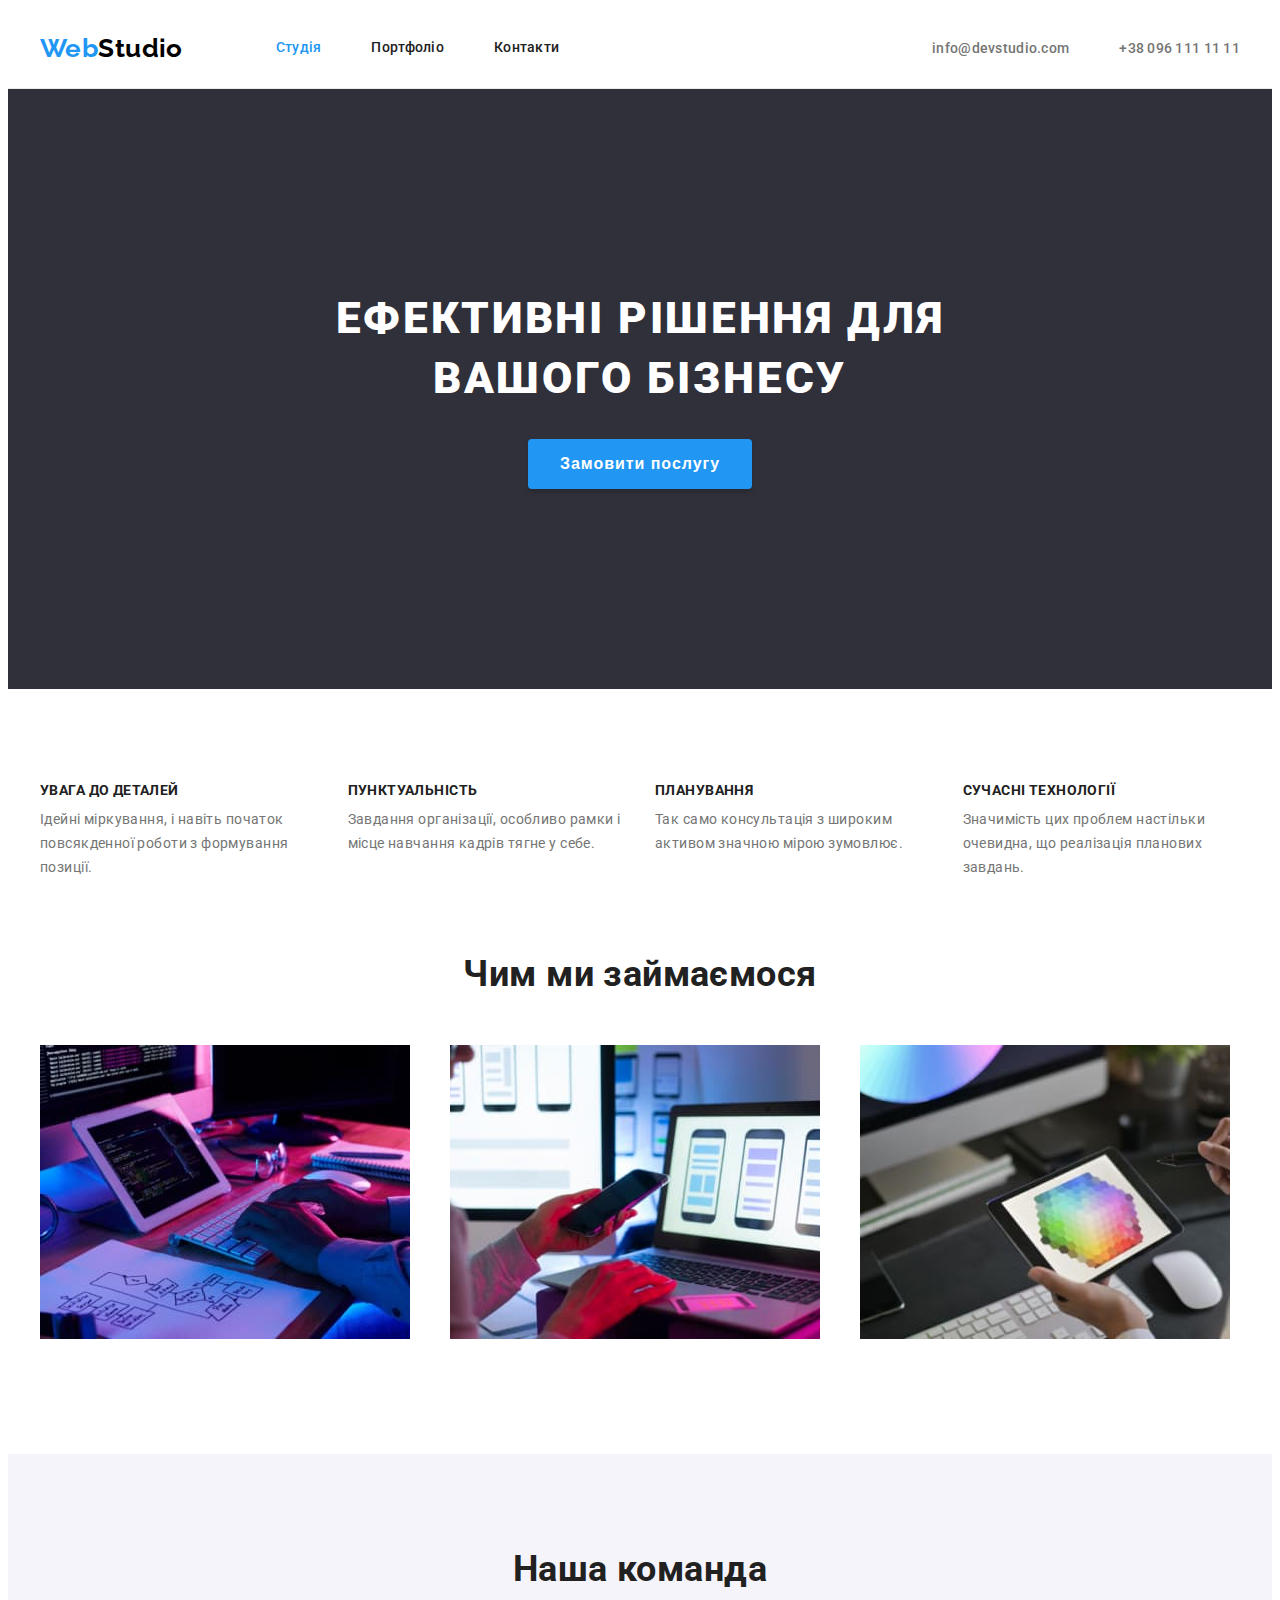
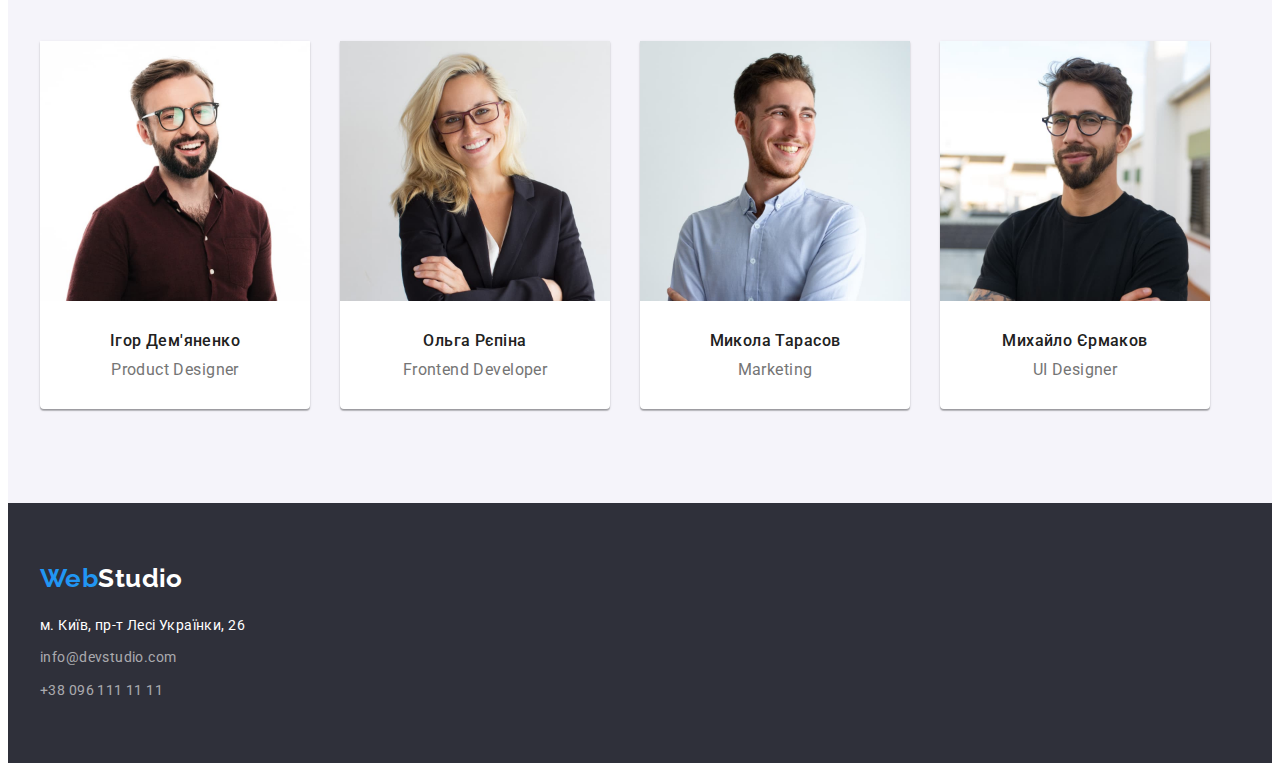
==== index.html @ 138d3c29 "Initial commit" ====
<!DOCTYPE html>
<html lang="uk">
   <head>
      <meta charset="UTF-8" />
      <meta http-equiv="X-UA-Compatible" content="IE=edge" />
      <meta name="viewport" content="width=device-width, initial-scale=1.0" />
      <title>WebStudio</title>
      <link rel="preconnect" href="https://fonts.googleapis.com" />
      <link rel="preconnect" href="https://fonts.gstatic.com" crossorigin />
      <link
         href="https://fonts.googleapis.com/css2?family=Raleway:wght@700&family=Roboto:wght@400;500;700;900&display=swap"
         rel="stylesheet"
      />
      <link
         rel="stylesheet"
         href="https://cdnjs.cloudflare.com/ajax/libs/modern-normalize/1.1.0/modern-normalize.min.css"
         integrity="sha512-wpPYUAdjBVSE4KJnH1VR1HeZfpl1ub8YT/NKx4PuQ5NmX2tKuGu6U/JRp5y+Y8XG2tV+wKQpNHVUX03MfMFn9Q=="
         crossorigin="anonymous"
         referrerpolicy="no-referrer"
      />
      <link rel="stylesheet" href="./css/styles.css" />
   </head>
   <body>
      <!-- header -->
      <header class="page-header">
         <div class="container">
            <nav class="nav">
               <a href="./index.html" class="logo link">
                  <span>Web</span>Studio
               </a>
               <ul class="nav-list list">
                  <li class="nav-item">
                     <a href="./index.html" class="nav-link link current"
                        >Студія</a
                     >
                  </li>
                  <li class="nav-item">
                     <a href="./portfolio.html" class="nav-link link"
                        >Портфоліо</a
                     >
                  </li>
                  <li class="nav-item">
                     <a href="#" class="nav-link link">Контакти</a>
                  </li>
               </ul>
            </nav>
            <ul class="header-contacts-list list">
               <li class="header-contacts-item">
                  <a
                     href="mailto:info@devstudio.com"
                     class="header-contacts-link link"
                     >info@devstudio.com</a
                  >
               </li>
               <li class="header-contacts-item">
                  <a href="tel:+380961111111" class="header-contacts-link link"
                     >+38 096 111 11 11</a
                  >
               </li>
            </ul>
         </div>
      </header>

      <main>
         <!-- hero -->
         <section class="section hero">
            <h1 class="hero-title">Ефективні рішення для вашого бізнесу</h1>
            <button type="button" class="hero-button">Замовити послугу</button>
         </section>

         <!-- features -->
         <section class="section features">
            <h2 class="visually-hidden">Наші переваги</h2>
            <div class="container">
               <ul class="feature-list list">
                  <li class="feature-item">
                     <h3 class="feature-title title">Увага до деталей</h3>
                     <p class="text">
                        Ідейні міркування, і навіть початок повсякденної роботи
                        з формування позиції.
                     </p>
                  </li>
                  <li class="feature-item">
                     <h3 class="feature-title title">Пунктуальність</h3>
                     <p class="text">
                        Завдання організації, особливо рамки і місце навчання
                        кадрів тягне у себе.
                     </p>
                  </li>
                  <li class="feature-item">
                     <h3 class="feature-title title">Планування</h3>
                     <p class="text">
                        Так само консультація з широким активом значною мірою
                        зумовлює.
                     </p>
                  </li>
                  <li class="feature-item">
                     <h3 class="feature-title title">Сучасні технології</h3>
                     <p class="text">
                        Значимість цих проблем настільки очевидна, що реалізація
                        планових завдань.
                     </p>
                  </li>
               </ul>
            </div>
         </section>

         <!-- occupation -->
         <section class="section occupation">
            <div class="container">
               <h2 class="section-title title">Чим ми займаємося</h2>
               <ul class="occupation-list list">
                  <li class="occupation-item">
                     <img
                        src="./images/studio/occupation/ocupation-1.jpg"
                        alt="Людина набирає текст з клавіатури"
                        width="370"
                        height="294"
                     />
                  </li>
                  <li class="occupation-item">
                     <img
                        src="./images/studio/occupation/ocupation-2.jpg"
                        alt="Людина працює з телефоном і ноутбуком"
                        width="370"
                        height="294"
                     />
                  </li>
                  <li class="occupation-item">
                     <img
                        src="./images/studio/occupation/ocupation-3.jpg"
                        alt="Палітра кольорів, відкрита на планшеті"
                        width="370"
                        height="294"
                     />
                  </li>
               </ul>
            </div>
         </section>
         <!-- team -->
         <section class="section team">
            <div class="container">
               <h2 class="section-title title">Наша команда</h2>
               <ul class="team-list list">
                  <li class="team-card">
                     <img
                        src="./images/studio/team/teammate-1.jpg"
                        alt="Усміхнений хлопець в окулярах"
                        width="270"
                     />
                     <div class="team-card-text">
                        <h3 class="team-card-title title">Ігор Дем'яненко</h3>
                        <p lang="en">Product Designer</p>
                     </div>
                  </li>
                  <li class="team-card">
                     <img
                        src="./images/studio/team/teammate-2.jpg"
                        alt="Усміхнена блондинка в окулярах"
                        width="270"
                     />
                     <div class="team-card-text">
                        <h3 class="team-card-title title">Ольга Рєпіна</h3>
                        <p lang="en">Frontend Developer</p>
                     </div>
                  </li>
                  <li class="team-card">
                     <img
                        src="./images/studio/team/teammate-3.jpg"
                        alt="Усміхнений хлопець дивиться в бік"
                        width="270"
                     />
                     <div class="team-card-text">
                        <h3 class="team-card-title title">Микола Тарасов</h3>
                        <p lang="en">Marketing</p>
                     </div>
                  </li>
                  <li class="team-card">
                     <img
                        src="./images/studio/team/teammate-4.jpg"
                        alt="Хлопець в окулярах з хитрою усмішкою"
                        width="270"
                     />
                     <div class="team-card-text">
                        <h3 class="team-card-title title">Михайло Єрмаков</h3>
                        <p lang="en">UI Designer</p>
                     </div>
                  </li>
               </ul>
            </div>
         </section>
      </main>

      <footer class="footer">
         <div class="container">
            <a href="/" class="logo link"><span>Web</span>Studio </a>
            <address>
               <ul class="footer-contacts-list list">
                  <li>
                     <a
                        href="https://goo.gl/maps/rV1uZb9G3z83WBQQ9"
                        target="_blank"
                        rel="noopener noreferrer nofollow"
                        class="footer-address link"
                        >м. Київ, пр-т Лесі Українки, 26</a
                     >
                  </li>
                  <li class="footer-contacts-item">
                     <a
                        href="mailto:info@devstudio.com"
                        class="footer-mail link"
                        >info@devstudio.com</a
                     >
                  </li>
                  <li>
                     <a href="tel:+380961111111" class="footer-tel link"
                        >+38 096 111 11 11</a
                     >
                  </li>
               </ul>
            </address>
         </div>
      </footer>
   </body>
</html>
---- css/styles.css ----
:root {
   --primary-text-color: #757575;
   --title-text-color: #212121;
   --accent-color: #2196f3;
   --light-auxiliary-color: #ffffff;
   --dark-auxiliary-color: #000000;
   --light-background-color: #f5f4fa;
   --dark-background-color: #2f303a;
}

body {
   color: var(--primary-text-color);
   background-color: var(--light-auxiliary-color);
   font-family: "Roboto", sans-serif;
   font-size: 14px;
   letter-spacing: 0.03em;
}

/* reset */
p,
h1,
h2,
h3,
h4,
h5,
h6 {
   margin: 0;
}
ul,
ol {
   margin: 0;
   padding-left: 0;
}
button {
   cursor: pointer;
}
address {
   font-style: normal;
}
img {
   display: block;
   max-width: 100%;
   height: auto;
}

/* utils */
.link {
   text-decoration: none;
}

.list {
   list-style-type: none;
}

.title {
   color: var(--title-text-color);
}

.section {
   padding-top: 94px;
   padding-bottom: 94px;
}

.container {
   margin-left: auto;
   margin-right: auto;
   padding-right: 15px;
   padding-left: 15px;
   width: 1200px;
}

.button {
   padding: 6px 22px;
   border-radius: 4px;
   border-width: 0;
}

/* ---------visually-hidden-titles------- */
.visually-hidden {
   position: absolute;
   width: 1px;
   height: 1px;
   margin: -1px;
   border: 0;
   padding: 0;

   white-space: nowrap;
   clip-path: inset(100%);
   clip: rect(0 0 0 0);
   overflow: hidden;
}

/* ----------------logo ----------------*/
.logo {
   color: var(--dark-auxiliary-color);
   font-family: "Raleway";
   font-weight: 700;
   font-size: 26px;
   line-height: 1.19;
}

.logo span {
   color: var(--accent-color);
}

/* --------------header------------ */
.page-header {
   border-bottom: 1px solid #ececec;
}

.page-header > .container {
   display: flex;
   justify-content: space-between;
   align-items: center;
}
.nav {
   display: flex;
   gap: 93px;
   align-items: center;
}

.nav-list {
   display: flex;
   gap: 50px;
}

.nav-link,
.header-contacts-link {
   line-height: 1.14;
   letter-spacing: 0.02em;
   font-weight: 500;
}

.nav-link {
   display: block;
   padding-top: 32px;
   padding-bottom: 32px;

   color: var(--title-text-color);
}

.header-contacts-list {
   display: flex;
   gap: 50px;
}

.header-contacts-link {
   color: var(--primary-text-color);
}

.nav-link:hover,
.nav-link:focus,
.nav-link:active,
.nav-link.current {
   color: var(--accent-color);
}

.header-contacts-link:hover,
.header-contacts-link:focus {
   color: var(--accent-color);
}

/* ------------------Hero----------------*/
.hero {
   padding-top: 200px;
   padding-bottom: 200px;

   background-color: var(--dark-background-color);
   text-align: center;
}

.hero-title {
   margin-bottom: 30px;
   margin-right: auto;
   margin-left: auto;
   max-width: 696px;

   color: var(--light-auxiliary-color);
   font-weight: 900;
   font-size: 44px;
   line-height: 1.36;
   letter-spacing: 0.06em;
   text-transform: uppercase;
}

.hero-button {
   padding: 10px 32px;

   background: var(--accent-color);
   box-shadow: 0px 4px 4px rgba(0, 0, 0, 0.15);
   border-radius: 4px;
   border-width: 0;
   color: var(--light-auxiliary-color);
   font-weight: 700;
   font-size: 16px;
   line-height: 1.87;
   text-align: center;
   letter-spacing: 0.06em;
}
.hero-button:active {
   background: #188ce8;
}

/* ---------------features--------------- */
.features {
   padding-bottom: 73px;
}

.feature-list {
   display: flex;
   gap: 30px;
}

.feature-item {
   width: calc((100% - 60px) / 4);
}

.feature-title {
   margin-bottom: 10px;

   font-size: 14px;
   line-height: 1.14;
   text-transform: uppercase;
}

.feature-list .text {
   line-height: 1.71;
}

/* -------------occupation-------------- */
.occupation {
   padding-top: 0;
   padding-bottom: 115px;
}

.occupation-item {
   width: calc((100% - 60px) / 3);
}
.section-title {
   margin-bottom: 50px;

   font-size: 36px;
   line-height: 1.17;
   text-align: center;
}

.occupation-list {
   display: flex;
   gap: 30px;
}

/* -----------------team----------------- */
.team {
   background-color: var(--light-background-color);
}

.team-list {
   display: flex;
   gap: 30px;
}

.team-card {
   width: calc((100% -60px) / 4);
   background-color: var(--light-auxiliary-color);
   box-shadow: 0px 1px 3px rgba(0, 0, 0, 0.12), 0px 1px 1px rgba(0, 0, 0, 0.14),
      0px 2px 1px rgba(0, 0, 0, 0.2);
   border-radius: 0px 0px 4px 4px;
}

.team-card-text {
   padding-top: 30px;
   padding-bottom: 30px;
}

.team-card-title {
   margin-bottom: 10px;

   font-weight: 500;
   font-size: 16px;
   line-height: 1.19;
   text-align: center;
}

.team-card p {
   font-size: 16px;
   line-height: 1.19;
   text-align: center;
}

/* portfolio*/
/* filters */
.filter-list {
   margin-bottom: 50px;
   display: flex;
   justify-content: center;
   gap: 8px;
}

.filter-list .button {
   background-color: var(--light-background-color);
   color: var(--title-text-color);
   font-style: normal;
   font-weight: 500;
   font-size: 16px;
   line-height: 1.62;
}

.filter-list .button:hover,
.filter-list .button:focus,
.filter-list .button:active {
   padding-left: 25px;
   padding-right: 25px;

   background-color: var(--accent-color);
   color: var(--light-auxiliary-color);
   cursor: pointer;
   box-shadow: 0px 3px 1px rgba(0, 0, 0, 0.1), 0px 1px 2px rgba(0, 0, 0, 0.08),
      0px 2px 2px rgba(0, 0, 0, 0.12);
}

/* examples */
.example-list {
   display: flex;
   flex-wrap: wrap;
   gap: 30px;
}

.example-item {
   width: calc((100% - 60px) / 3);
}

.example-item-text {
   padding: 24px 20px;
   border-bottom: 1px solid #eeeeee;
}

.example-list-title {
   margin-bottom: 4px;

   font-size: 18px;
   line-height: 2;
   letter-spacing: 0.06em;
}

.example-list p {
   color: var(--primary-text-color);
   font-size: 16px;
   line-height: 1.87;
}

/* ----------------footer---------------- */
.footer {
   padding-top: 60px;
   padding-bottom: 60px;
   background-color: var(--dark-background-color);
}

.footer .logo {
   display: block;
   margin-bottom: 20px;
   color: var(--light-auxiliary-color);
}

.footer-contacts-list .link {
   font-style: normal;
   line-height: 1.71;
}

.footer-address {
   color: var(--light-auxiliary-color);
}

.footer-mail,
.footer-tel {
   color: rgba(255, 255, 255, 0.6);
}

.footer-contacts-list .link:hover,
.footer-contacts-list .link:focus {
   color: var(--accent-color);
}

.footer-contacts-list .link {
   display: block;
}

.footer-contacts-item {
   margin-top: 9px;
   margin-bottom: 9px;
}
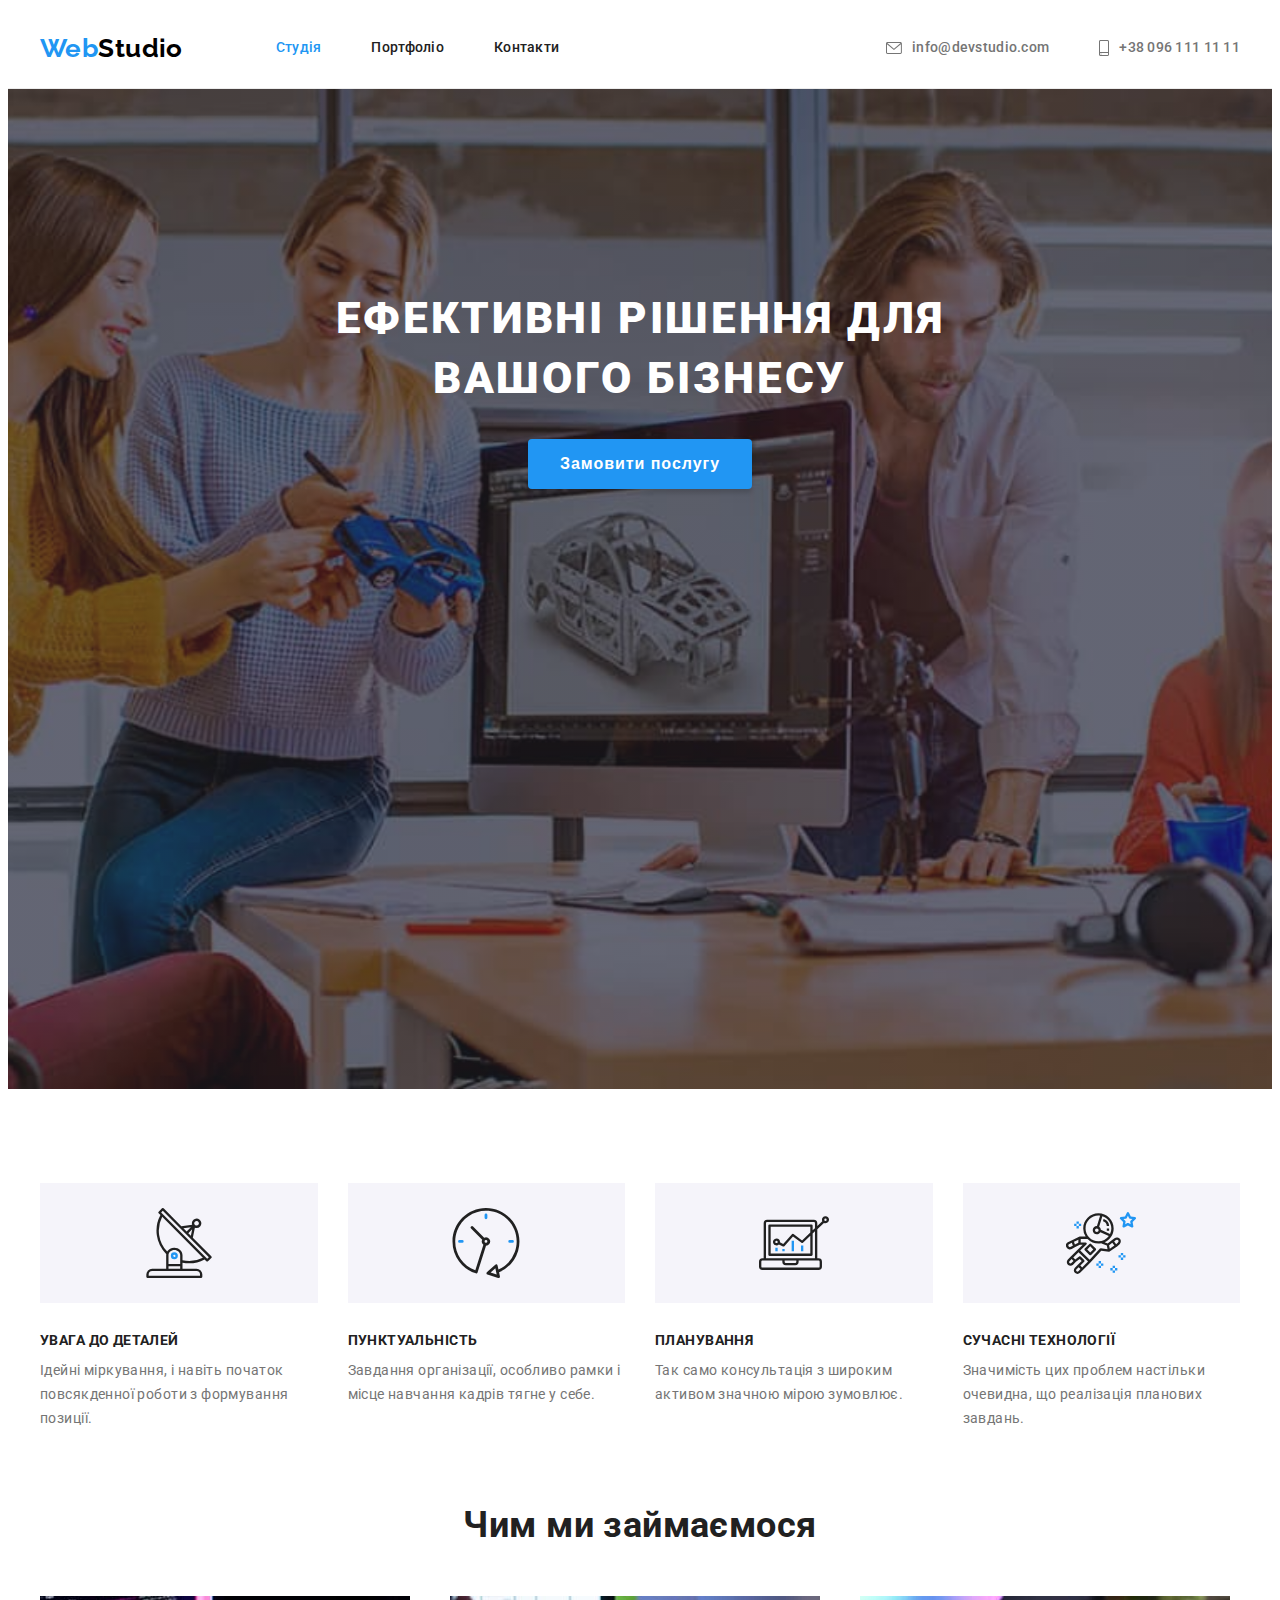
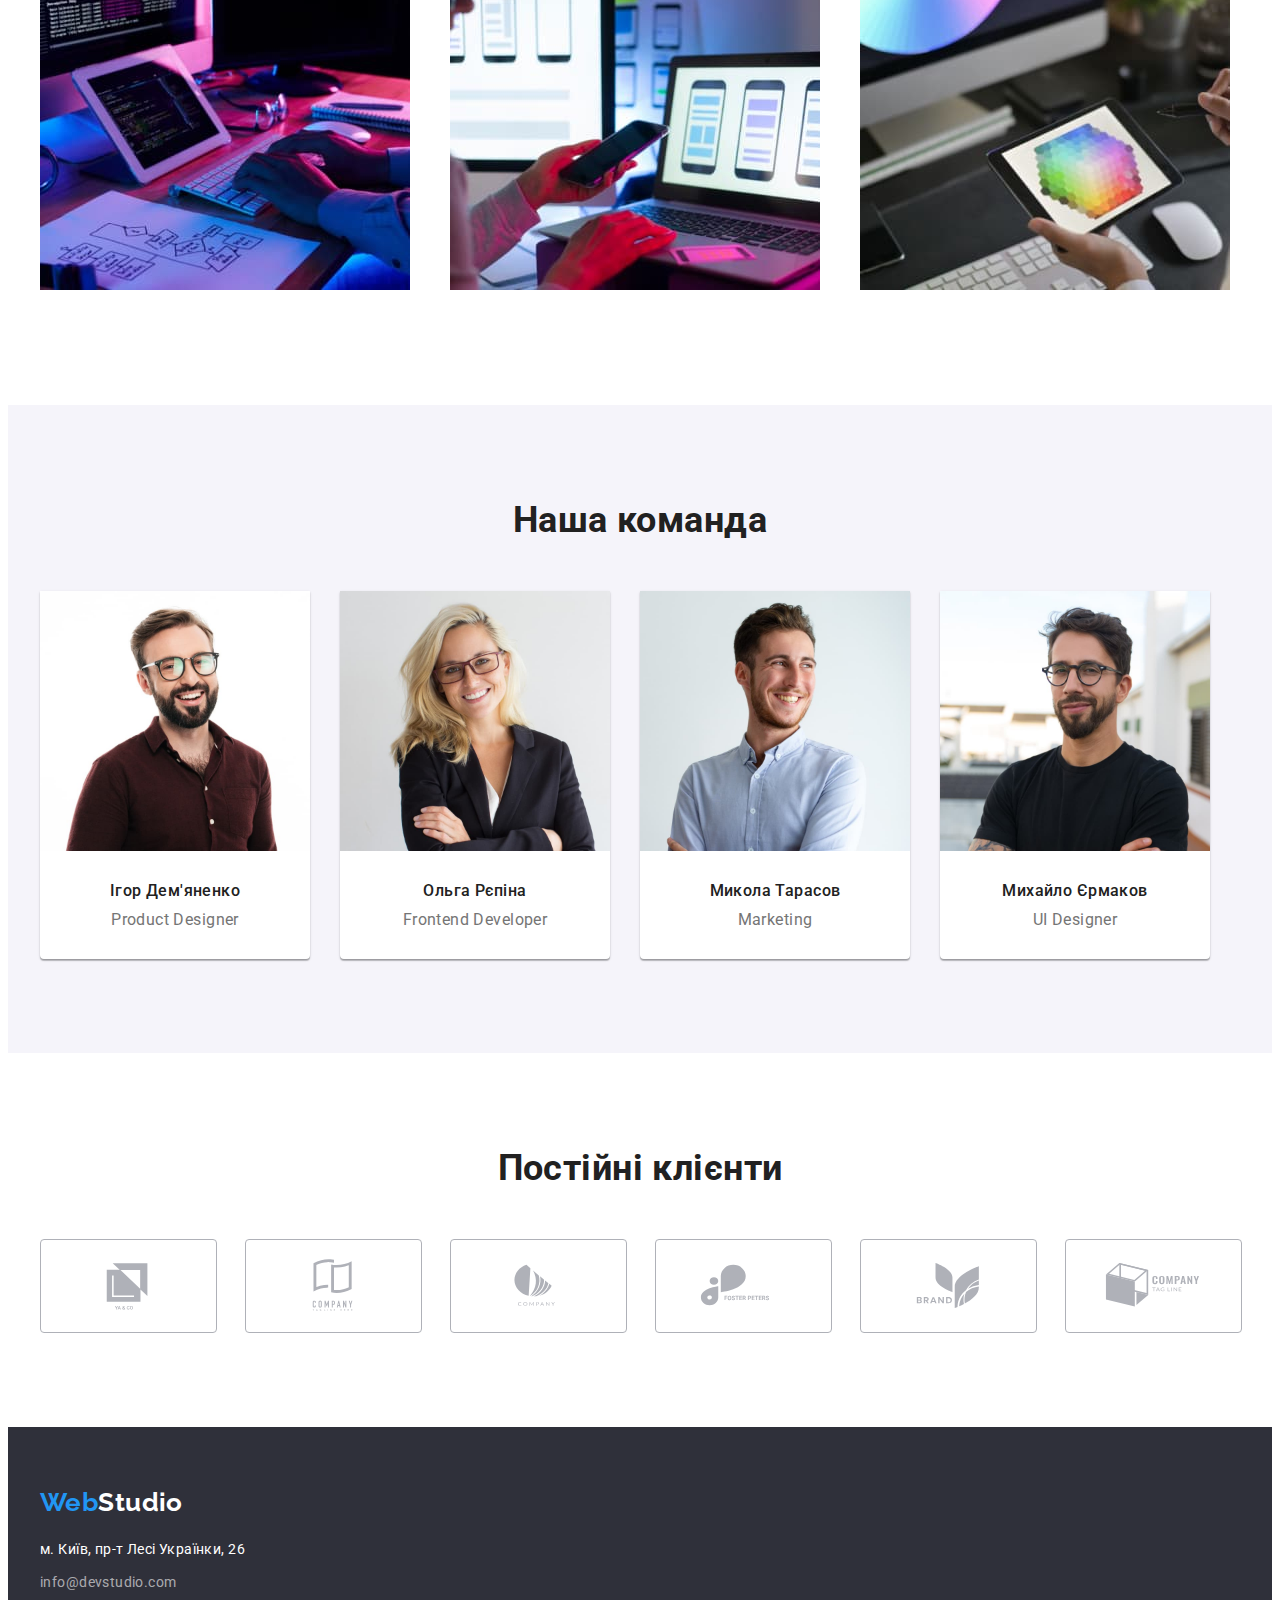
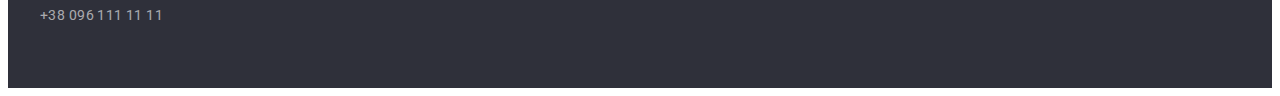
==== commit f2cc17cb: "add icons" ====
--- a/index.html
+++ b/index.html
@@ -49,11 +49,19 @@
                   <a
                      href="mailto:info@devstudio.com"
                      class="header-contacts-link link"
-                     >info@devstudio.com</a
+                  >
+                     <svg width="16px" height="12px" class="contacts-icon">
+                        <use href="./images/icons.svg#icon-envelope"></use>
+                     </svg>
+                     info@devstudio.com</a
                   >
                </li>
                <li class="header-contacts-item">
                   <a href="tel:+380961111111" class="header-contacts-link link"
+                     ><svg width="10px" height="16px" class="contacts-icon">
+                        <use
+                           href="./images/icons.svg#icon-smartphone"
+                        ></use></svg
                      >+38 096 111 11 11</a
                   >
                </li>
@@ -74,6 +82,11 @@
             <div class="container">
                <ul class="feature-list list">
                   <li class="feature-item">
+                     <div class="feature-box">
+                        <svg class="feature-icon">
+                           <use href="./images/icons.svg#icon-antenna"></use>
+                        </svg>
+                     </div>
                      <h3 class="feature-title title">Увага до деталей</h3>
                      <p class="text">
                         Ідейні міркування, і навіть початок повсякденної роботи
@@ -81,6 +94,11 @@
                      </p>
                   </li>
                   <li class="feature-item">
+                     <div class="feature-box">
+                        <svg class="feature-icon">
+                           <use href="./images/icons.svg#icon-clock"></use>
+                        </svg>
+                     </div>
                      <h3 class="feature-title title">Пунктуальність</h3>
                      <p class="text">
                         Завдання організації, особливо рамки і місце навчання
@@ -88,6 +106,11 @@
                      </p>
                   </li>
                   <li class="feature-item">
+                     <div class="feature-box">
+                        <svg class="feature-icon">
+                           <use href="./images/icons.svg#icon-diagram"></use>
+                        </svg>
+                     </div>
                      <h3 class="feature-title title">Планування</h3>
                      <p class="text">
                         Так само консультація з широким активом значною мірою
@@ -95,6 +118,11 @@
                      </p>
                   </li>
                   <li class="feature-item">
+                     <div class="feature-box">
+                        <svg class="feature-icon">
+                           <use href="./images/icons.svg#icon-astronaut"></use>
+                        </svg>
+                     </div>
                      <h3 class="feature-title title">Сучасні технології</h3>
                      <p class="text">
                         Значимість цих проблем настільки очевидна, що реалізація
@@ -185,6 +213,81 @@
                         <h3 class="team-card-title title">Михайло Єрмаков</h3>
                         <p lang="en">UI Designer</p>
                      </div>
+                  </li>
+               </ul>
+            </div>
+         </section>
+         <section class="section clients">
+            <div class="container">
+               <h2 class="section-title title">Постійні клієнти</h2>
+               <ul class="clients-list list">
+                  <li class="clients-item">
+                     <a
+                        href="#"
+                        rel="noopener nofollow noreferrer"
+                        class="clients-link link"
+                     >
+                        <svg class="clients-icon">
+                           <use href="./images/icons.svg#icon-logo-first"></use>
+                        </svg>
+                     </a>
+                  </li>
+                  <li class="clients-item">
+                     <a
+                        href="#"
+                        rel="noopener nofollow noreferrer"
+                        class="clients-link link"
+                     >
+                        <svg class="clients-icon">
+                           <use
+                              href="./images/icons.svg#icon-logo-second"
+                           ></use>
+                        </svg>
+                     </a>
+                  </li>
+                  <li class="clients-item">
+                     <a
+                        href="#"
+                        rel="noopener nofollow noreferrer"
+                        class="clients-link link"
+                     >
+                        <svg class="clients-icon">
+                           <use href="./images/icons.svg#icon-logo-third"></use>
+                        </svg>
+                     </a>
+                  </li>
+                  <li class="clients-item">
+                     <a
+                        href="#"
+                        rel="noopener nofollow noreferrer"
+                        class="clients-link link"
+                     >
+                        <svg class="clients-icon">
+                           <use href="./images/icons.svg#icon-logo-forth"></use>
+                        </svg>
+                     </a>
+                  </li>
+                  <li class="clients-item">
+                     <a
+                        href="#"
+                        rel="noopener nofollow noreferrer"
+                        class="clients-link link"
+                     >
+                        <svg class="clients-icon">
+                           <use href="./images/icons.svg#icon-logo-fifth"></use>
+                        </svg>
+                     </a>
+                  </li>
+                  <li class="clients-item">
+                     <a
+                        href="#"
+                        rel="noopener nofollow noreferrer"
+                        class="clients-link link"
+                     >
+                        <svg class="clients-icon">
+                           <use href="./images/icons.svg#icon-logo-sixth"></use>
+                        </svg>
+                     </a>
                   </li>
                </ul>
             </div>
--- a/css/styles.css
+++ b/css/styles.css
@@ -6,6 +6,7 @@
    --dark-auxiliary-color: #000000;
    --light-background-color: #f5f4fa;
    --dark-background-color: #2f303a;
+   --icons-color: #afb1b8;
 }
 
 body {
@@ -145,7 +146,14 @@
 }
 
 .header-contacts-link {
+   display: flex;
+   gap: 10px;
+   align-items: center;
    color: var(--primary-text-color);
+}
+
+.contacts-icon {
+   fill: currentColor;
 }
 
 .nav-link:hover,
@@ -164,8 +172,20 @@
 .hero {
    padding-top: 200px;
    padding-bottom: 200px;
+   max-width: 1600px;
+   height: 600px;
+   margin-left: auto;
+   margin-right: auto;
 
    background-color: var(--dark-background-color);
+   background-image: linear-gradient(
+         rgba(47, 48, 58, 0.4),
+         rgba(47, 48, 58, 0.4)
+      ),
+      url(../images/studio/hero/overlay.jpg);
+   background-repeat: no-repeat;
+   background-position: center;
+   background-size: cover;
    text-align: center;
 }
 
@@ -212,7 +232,22 @@
 }
 
 .feature-item {
-   width: calc((100% - 60px) / 4);
+   width: calc((100% - 90px) / 4);
+}
+
+.feature-box {
+   width: 100%;
+   height: 120px;
+   background-color: var(--light-background-color);
+   display: flex;
+   justify-content: center;
+   align-items: center;
+   margin-bottom: 30px;
+}
+
+.feature-icon {
+   width: 70px;
+   height: 70px;
 }
 
 .feature-title {
@@ -285,6 +320,43 @@
    font-size: 16px;
    line-height: 1.19;
    text-align: center;
+}
+/* clients */
+.clients-list {
+   display: flex;
+   gap: 30px;
+}
+
+.clients-item {
+   width: calc((100% - 150px) / 6);
+}
+
+.clients-link {
+   width: 100%;
+   height: 92px;
+   display: flex;
+   justify-content: center;
+   align-items: center;
+   color: var(--icons-color);
+   border: 1px solid var(--icons-color);
+   border-radius: 4px;
+}
+
+.clients-icon {
+   width: 106px;
+   height: 60px;
+   fill: currentColor;
+}
+
+.clients-link:hover,
+.clients-link:focus {
+   color: var(--accent-color);
+   border: 1px solid var(--accent-color);
+}
+
+.clients-icon:hover,
+.clients-icon:focus {
+   fill: var(--accent-color);
 }
 
 /* portfolio*/
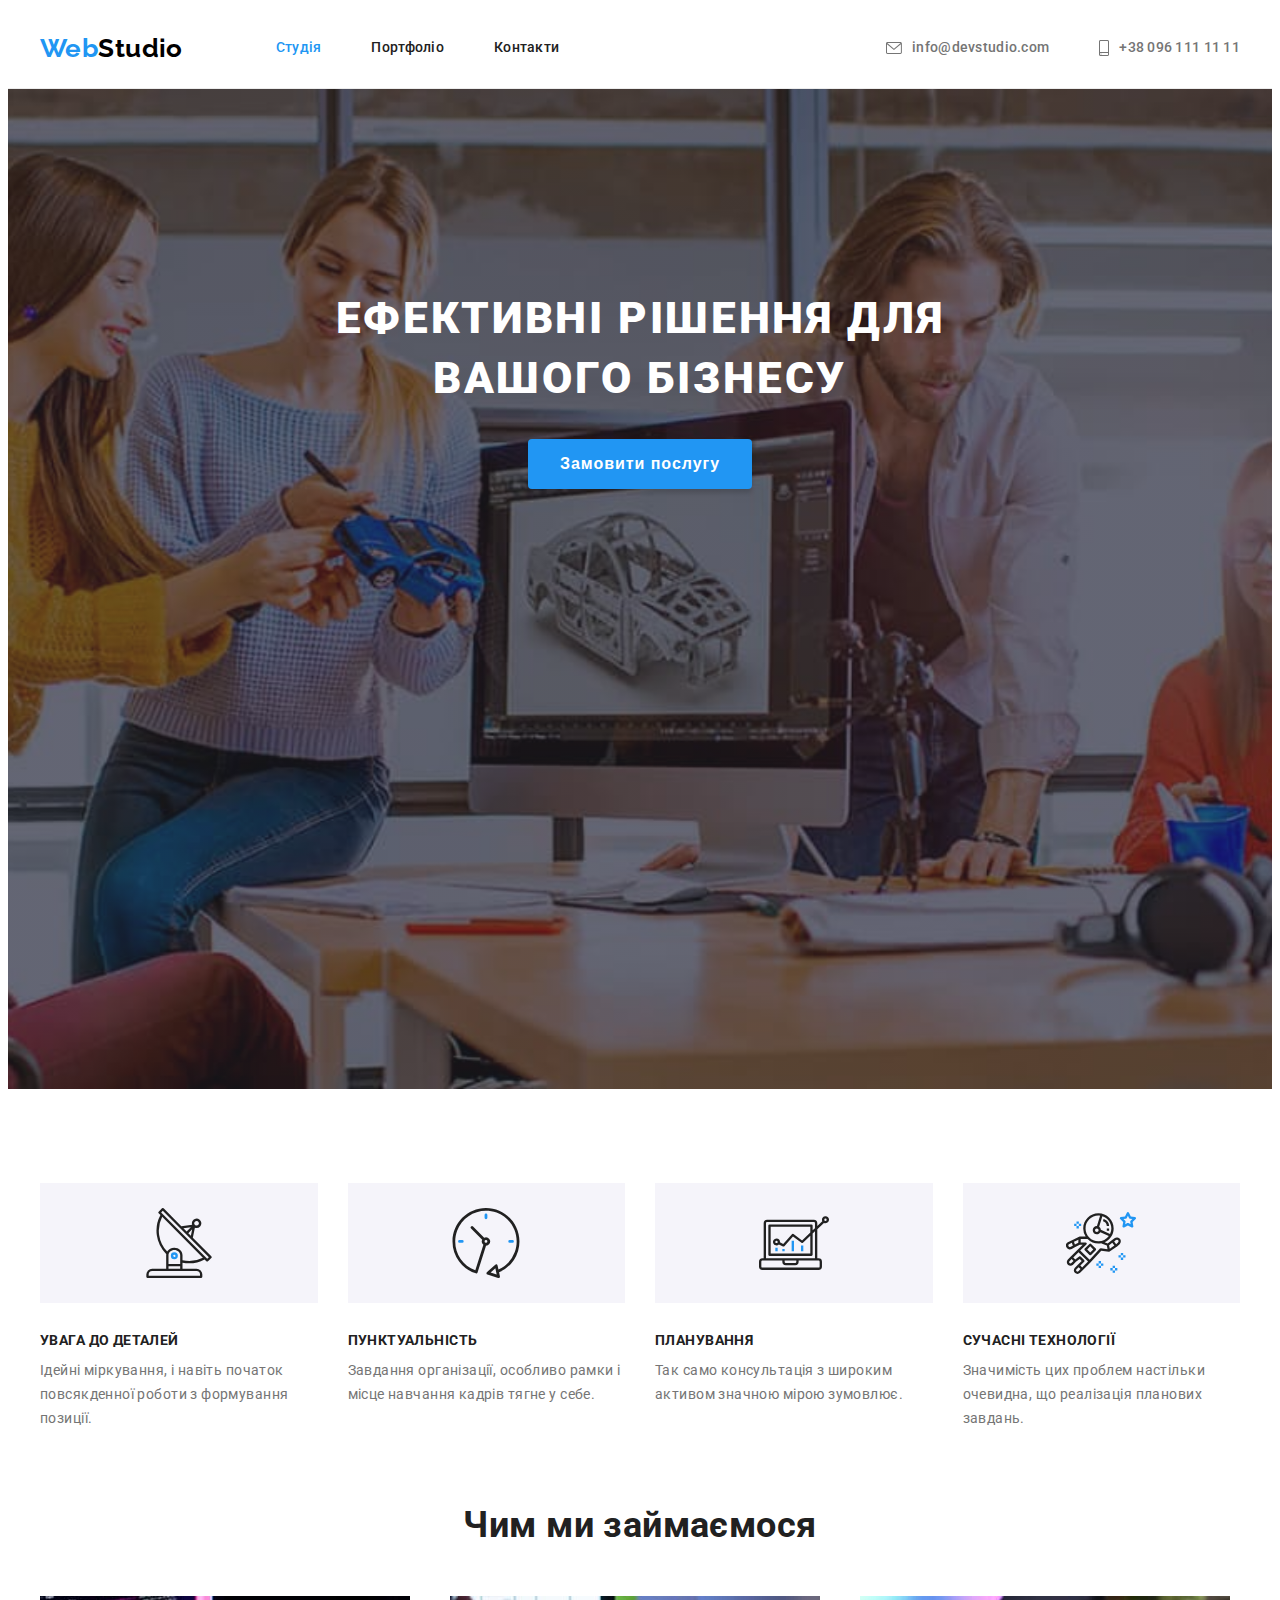
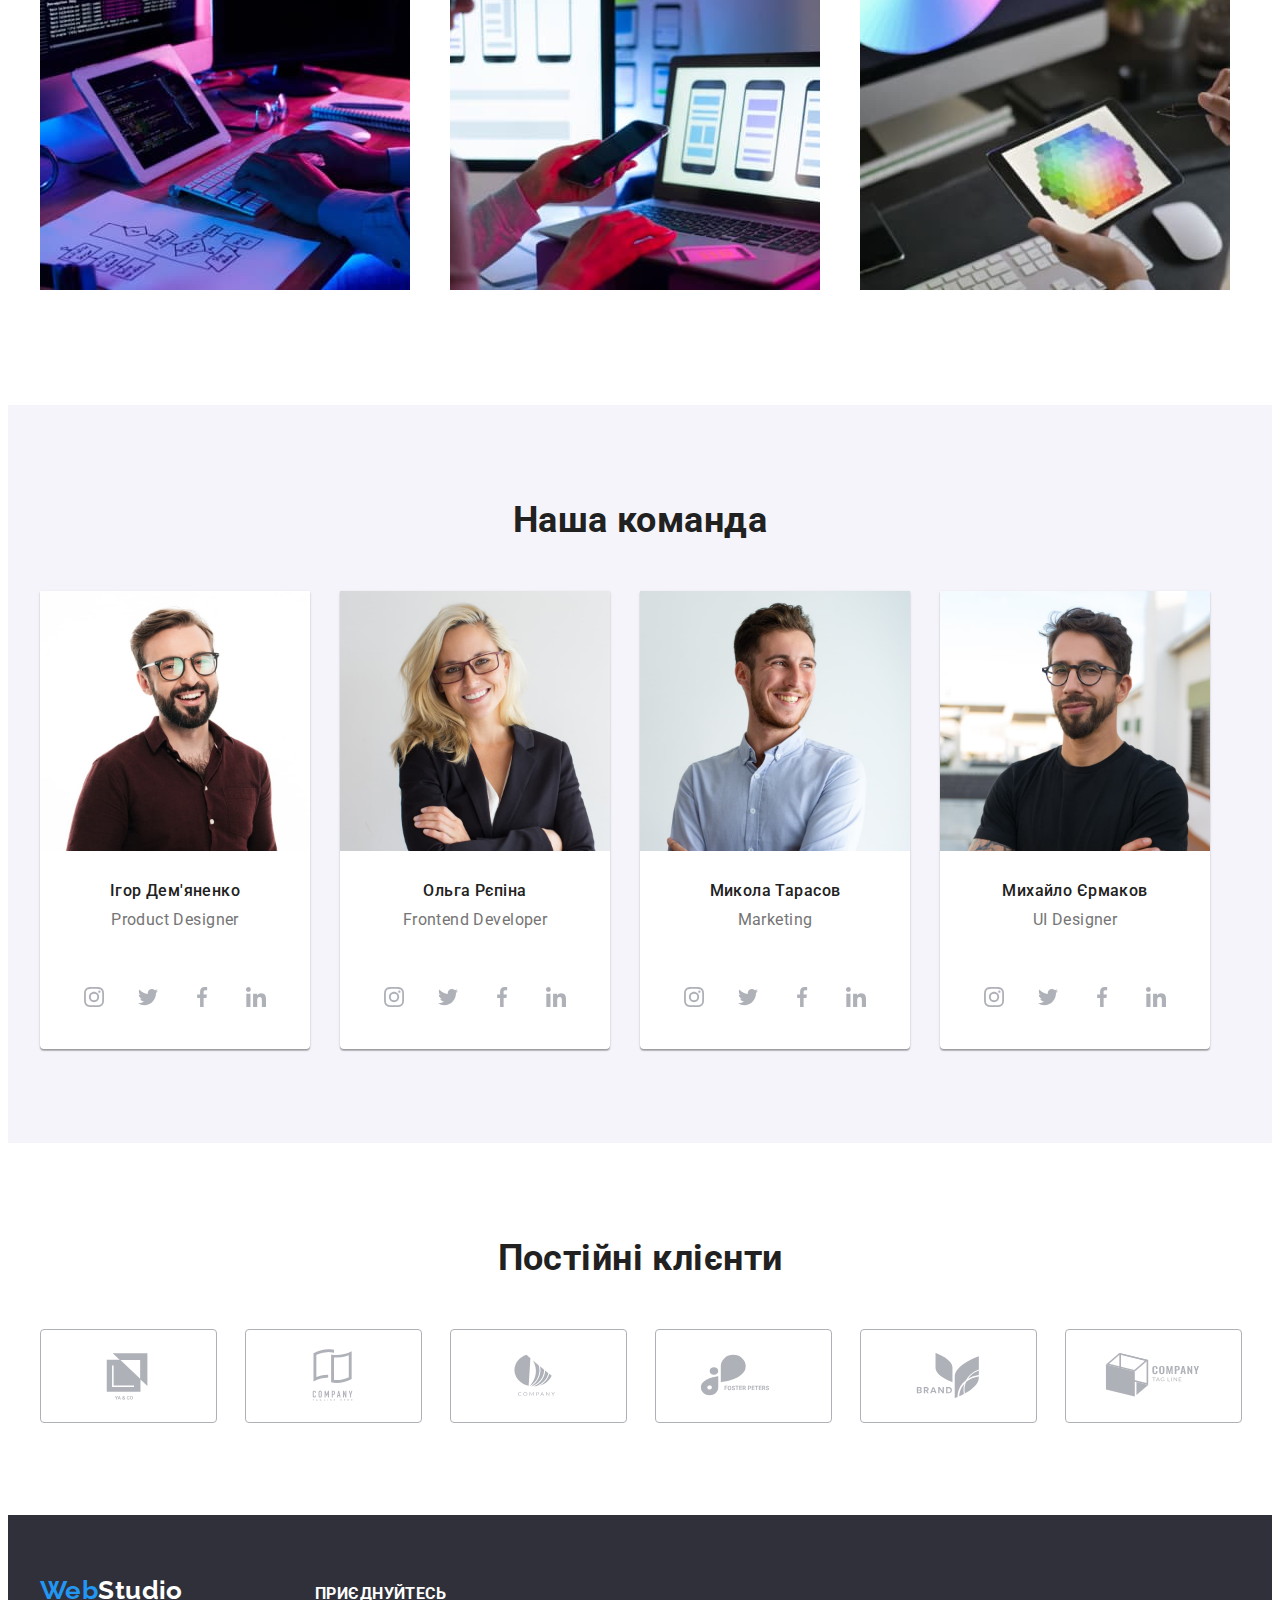
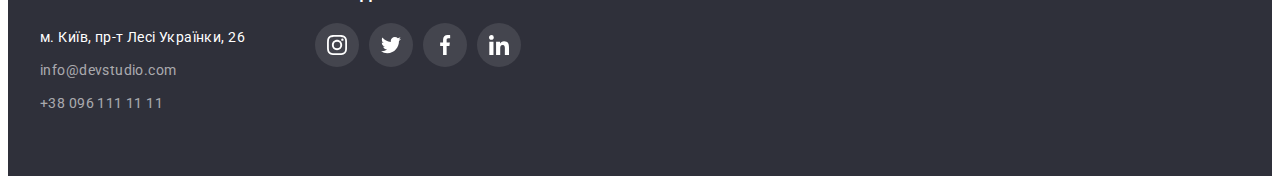
==== commit 920a5be9: "add  social-icons" ====
--- a/index.html
+++ b/index.html
@@ -180,6 +180,54 @@
                         <h3 class="team-card-title title">Ігор Дем'яненко</h3>
                         <p lang="en">Product Designer</p>
                      </div>
+                     <div class="team-social">
+                        <ul class="team-social-list list">
+                           <li class="team-social-item">
+                              <a
+                                 href="#"
+                                 rel="noopener nofollow noreferrer"
+                                 class="team-social-link link"
+                                 ><svg class="team-social-icon">
+                                    <use
+                                       href="./images/icons.svg#icon-instagram"
+                                    ></use></svg
+                              ></a>
+                           </li>
+                           <li class="team-social-item">
+                              <a
+                                 href="#"
+                                 rel="noopener nofollow noreferrer"
+                                 class="team-social-link link"
+                                 ><svg class="team-social-icon">
+                                    <use
+                                       href="./images/icons.svg#icon-twitter"
+                                    ></use></svg
+                              ></a>
+                           </li>
+                           <li class="team-social-item">
+                              <a
+                                 href="#"
+                                 rel="noopener nofollow noreferrer"
+                                 class="team-social-link link"
+                                 ><svg class="team-social-icon">
+                                    <use
+                                       href="./images/icons.svg#icon-facebook"
+                                    ></use></svg
+                              ></a>
+                           </li>
+                           <li class="team-social-item">
+                              <a
+                                 href="#"
+                                 rel="noopener nofollow noreferrer"
+                                 class="team-social-link link"
+                                 ><svg class="team-social-icon">
+                                    <use
+                                       href="./images/icons.svg#icon-linkedin"
+                                    ></use></svg
+                              ></a>
+                           </li>
+                        </ul>
+                     </div>
                   </li>
                   <li class="team-card">
                      <img
@@ -191,6 +239,54 @@
                         <h3 class="team-card-title title">Ольга Рєпіна</h3>
                         <p lang="en">Frontend Developer</p>
                      </div>
+                     <div class="team-social">
+                        <ul class="team-social-list list">
+                           <li class="team-social-item">
+                              <a
+                                 href="#"
+                                 rel="noopener nofollow noreferrer"
+                                 class="team-social-link link"
+                                 ><svg class="team-social-icon">
+                                    <use
+                                       href="./images/icons.svg#icon-instagram"
+                                    ></use></svg
+                              ></a>
+                           </li>
+                           <li class="team-social-item">
+                              <a
+                                 href="#"
+                                 rel="noopener nofollow noreferrer"
+                                 class="team-social-link link"
+                                 ><svg class="team-social-icon">
+                                    <use
+                                       href="./images/icons.svg#icon-twitter"
+                                    ></use></svg
+                              ></a>
+                           </li>
+                           <li class="team-social-item">
+                              <a
+                                 href="#"
+                                 rel="noopener nofollow noreferrer"
+                                 class="team-social-link link"
+                                 ><svg class="team-social-icon">
+                                    <use
+                                       href="./images/icons.svg#icon-facebook"
+                                    ></use></svg
+                              ></a>
+                           </li>
+                           <li class="team-social-item">
+                              <a
+                                 href="#"
+                                 rel="noopener nofollow noreferrer"
+                                 class="team-social-link link"
+                                 ><svg class="team-social-icon">
+                                    <use
+                                       href="./images/icons.svg#icon-linkedin"
+                                    ></use></svg
+                              ></a>
+                           </li>
+                        </ul>
+                     </div>
                   </li>
                   <li class="team-card">
                      <img
@@ -202,6 +298,54 @@
                         <h3 class="team-card-title title">Микола Тарасов</h3>
                         <p lang="en">Marketing</p>
                      </div>
+                     <div class="team-social">
+                        <ul class="team-social-list list">
+                           <li class="team-social-item">
+                              <a
+                                 href="#"
+                                 rel="noopener nofollow noreferrer"
+                                 class="team-social-link link"
+                                 ><svg class="team-social-icon">
+                                    <use
+                                       href="./images/icons.svg#icon-instagram"
+                                    ></use></svg
+                              ></a>
+                           </li>
+                           <li class="team-social-item">
+                              <a
+                                 href="#"
+                                 rel="noopener nofollow noreferrer"
+                                 class="team-social-link link"
+                                 ><svg class="team-social-icon">
+                                    <use
+                                       href="./images/icons.svg#icon-twitter"
+                                    ></use></svg
+                              ></a>
+                           </li>
+                           <li class="team-social-item">
+                              <a
+                                 href="#"
+                                 rel="noopener nofollow noreferrer"
+                                 class="team-social-link link"
+                                 ><svg class="team-social-icon">
+                                    <use
+                                       href="./images/icons.svg#icon-facebook"
+                                    ></use></svg
+                              ></a>
+                           </li>
+                           <li class="team-social-item">
+                              <a
+                                 href="#"
+                                 rel="noopener nofollow noreferrer"
+                                 class="team-social-link link"
+                                 ><svg class="team-social-icon">
+                                    <use
+                                       href="./images/icons.svg#icon-linkedin"
+                                    ></use></svg
+                              ></a>
+                           </li>
+                        </ul>
+                     </div>
                   </li>
                   <li class="team-card">
                      <img
@@ -213,10 +357,59 @@
                         <h3 class="team-card-title title">Михайло Єрмаков</h3>
                         <p lang="en">UI Designer</p>
                      </div>
+                     <div class="team-social">
+                        <ul class="team-social-list list">
+                           <li class="team-social-item">
+                              <a
+                                 href="#"
+                                 rel="noopener nofollow noreferrer"
+                                 class="team-social-link link"
+                                 ><svg class="team-social-icon">
+                                    <use
+                                       href="./images/icons.svg#icon-instagram"
+                                    ></use></svg
+                              ></a>
+                           </li>
+                           <li class="team-social-item">
+                              <a
+                                 href="#"
+                                 rel="noopener nofollow noreferrer"
+                                 class="team-social-link link"
+                                 ><svg class="team-social-icon">
+                                    <use
+                                       href="./images/icons.svg#icon-twitter"
+                                    ></use></svg
+                              ></a>
+                           </li>
+                           <li class="team-social-item">
+                              <a
+                                 href="#"
+                                 rel="noopener nofollow noreferrer"
+                                 class="team-social-link link"
+                                 ><svg class="team-social-icon">
+                                    <use
+                                       href="./images/icons.svg#icon-facebook"
+                                    ></use></svg
+                              ></a>
+                           </li>
+                           <li class="team-social-item">
+                              <a
+                                 href="#"
+                                 rel="noopener nofollow noreferrer"
+                                 class="team-social-link link"
+                                 ><svg class="team-social-icon">
+                                    <use
+                                       href="./images/icons.svg#icon-linkedin"
+                                    ></use></svg
+                              ></a>
+                           </li>
+                        </ul>
+                     </div>
                   </li>
                </ul>
             </div>
          </section>
+
          <section class="section clients">
             <div class="container">
                <h2 class="section-title title">Постійні клієнти</h2>
@@ -295,33 +488,86 @@
       </main>
 
       <footer class="footer">
-         <div class="container">
-            <a href="/" class="logo link"><span>Web</span>Studio </a>
-            <address>
-               <ul class="footer-contacts-list list">
-                  <li>
-                     <a
-                        href="https://goo.gl/maps/rV1uZb9G3z83WBQQ9"
-                        target="_blank"
-                        rel="noopener noreferrer nofollow"
-                        class="footer-address link"
-                        >м. Київ, пр-т Лесі Українки, 26</a
-                     >
-                  </li>
-                  <li class="footer-contacts-item">
-                     <a
-                        href="mailto:info@devstudio.com"
-                        class="footer-mail link"
-                        >info@devstudio.com</a
-                     >
-                  </li>
-                  <li>
-                     <a href="tel:+380961111111" class="footer-tel link"
-                        >+38 096 111 11 11</a
-                     >
-                  </li>
-               </ul>
-            </address>
+         <div class="container-wrap container">
+            <div class="footer-contacts">
+               <a href="/" class="logo link"><span>Web</span>Studio </a>
+               <address>
+                  <ul class="footer-contacts-list list">
+                     <li>
+                        <a
+                           href="https://goo.gl/maps/rV1uZb9G3z83WBQQ9"
+                           target="_blank"
+                           rel="noopener noreferrer nofollow"
+                           class="footer-address link"
+                           >м. Київ, пр-т Лесі Українки, 26</a
+                        >
+                     </li>
+                     <li class="footer-contacts-item">
+                        <a
+                           href="mailto:info@devstudio.com"
+                           class="footer-mail link"
+                           >info@devstudio.com</a
+                        >
+                     </li>
+                     <li>
+                        <a href="tel:+380961111111" class="footer-tel link"
+                           >+38 096 111 11 11</a
+                        >
+                     </li>
+                  </ul>
+               </address>
+            </div>
+            <div class="footer-social-wrap">
+               <h3>Приєднуйтесь</h3>
+               <div class="footer-social">
+                  <ul class="footer-social-list list">
+                     <li class="footer-social-item">
+                        <a
+                           href="#"
+                           rel="noopener nofollow noreferrer"
+                           class="footer-social-link link"
+                           ><svg class="footer-social-icon">
+                              <use
+                                 href="./images/icons.svg#icon-instagram"
+                              ></use></svg
+                        ></a>
+                     </li>
+                     <li class="footer-social-item">
+                        <a
+                           href="#"
+                           rel="noopener nofollow noreferrer"
+                           class="footer-social-link link"
+                           ><svg class="footer-social-icon">
+                              <use
+                                 href="./images/icons.svg#icon-twitter"
+                              ></use></svg
+                        ></a>
+                     </li>
+                     <li class="footer-social-item">
+                        <a
+                           href="#"
+                           rel="noopener nofollow noreferrer"
+                           class="footer-social-link link"
+                           ><svg class="footer-social-icon">
+                              <use
+                                 href="./images/icons.svg#icon-facebook"
+                              ></use></svg
+                        ></a>
+                     </li>
+                     <li class="footer-social-item">
+                        <a
+                           href="#"
+                           rel="noopener nofollow noreferrer"
+                           class="footer-social-link link"
+                           ><svg class="footer-social-icon">
+                              <use
+                                 href="./images/icons.svg#icon-linkedin"
+                              ></use></svg
+                        ></a>
+                     </li>
+                  </ul>
+               </div>
+            </div>
          </div>
       </footer>
    </body>
--- a/css/styles.css
+++ b/css/styles.css
@@ -76,7 +76,7 @@
    border-width: 0;
 }
 
-/* ---------visually-hidden-titles------- */
+/* visually-hidden-titles*/
 .visually-hidden {
    position: absolute;
    width: 1px;
@@ -91,7 +91,7 @@
    overflow: hidden;
 }
 
-/* ----------------logo ----------------*/
+/* logo */
 .logo {
    color: var(--dark-auxiliary-color);
    font-family: "Raleway";
@@ -104,7 +104,7 @@
    color: var(--accent-color);
 }
 
-/* --------------header------------ */
+/* header */
 .page-header {
    border-bottom: 1px solid #ececec;
 }
@@ -159,16 +159,13 @@
 .nav-link:hover,
 .nav-link:focus,
 .nav-link:active,
-.nav-link.current {
-   color: var(--accent-color);
-}
-
+.nav-link.current,
 .header-contacts-link:hover,
 .header-contacts-link:focus {
    color: var(--accent-color);
 }
 
-/* ------------------Hero----------------*/
+/* hero*/
 .hero {
    padding-top: 200px;
    padding-bottom: 200px;
@@ -221,7 +218,7 @@
    background: #188ce8;
 }
 
-/* ---------------features--------------- */
+/* features */
 .features {
    padding-bottom: 73px;
 }
@@ -320,8 +317,47 @@
    font-size: 16px;
    line-height: 1.19;
    text-align: center;
-}
+   margin-bottom: 16px;
+}
+
+.team-social {
+   width: 206px;
+   margin-left: auto;
+   margin-right: auto;
+   padding-bottom: 30px;
+}
+
+.team-social-list {
+   display: flex;
+   gap: 10px;
+   justify-content: center;
+   align-items: center;
+}
+
+.team-social-link {
+   display: flex;
+   justify-content: center;
+   align-items: center;
+   color: var(--icons-color);
+   width: 44px;
+   height: 44px;
+   border-radius: 50%;
+}
+
+.team-social-icon {
+   width: 20px;
+   height: 20px;
+   fill: currentColor;
+}
+
+.team-social-link:hover,
+.team-social-link:focus {
+   background-color: var(--accent-color);
+   color: var(--light-auxiliary-color);
+}
+
 /* clients */
+
 .clients-list {
    display: flex;
    gap: 30px;
@@ -329,11 +365,12 @@
 
 .clients-item {
    width: calc((100% - 150px) / 6);
+   height: 92px;
 }
 
 .clients-link {
    width: 100%;
-   height: 92px;
+   height: 100%;
    display: flex;
    justify-content: center;
    align-items: center;
@@ -352,11 +389,6 @@
 .clients-link:focus {
    color: var(--accent-color);
    border: 1px solid var(--accent-color);
-}
-
-.clients-icon:hover,
-.clients-icon:focus {
-   fill: var(--accent-color);
 }
 
 /* portfolio*/
@@ -408,7 +440,6 @@
 
 .example-list-title {
    margin-bottom: 4px;
-
    font-size: 18px;
    line-height: 2;
    letter-spacing: 0.06em;
@@ -420,11 +451,26 @@
    line-height: 1.87;
 }
 
+.example-item > .link {
+   display: block;
+   background-color: var(--light-auxiliary-color);
+}
+
+.example-item > .link:hover {
+   box-shadow: 0px 1px 1px rgba(0, 0, 0, 0.12), 0px 4px 4px rgba(0, 0, 0, 0.06),
+      1px 4px 6px rgba(0, 0, 0, 0.16);
+}
+
 /* ----------------footer---------------- */
 .footer {
+   background-color: var(--dark-background-color);
    padding-top: 60px;
    padding-bottom: 60px;
-   background-color: var(--dark-background-color);
+}
+
+.container-wrap {
+   display: flex;
+   gap: 70px;
 }
 
 .footer .logo {
@@ -460,3 +506,53 @@
    margin-top: 9px;
    margin-bottom: 9px;
 }
+
+.container-wrap {
+   display: flex;
+   gap: 70px;
+   align-items: baseline;
+}
+
+.footer-social-wrap > h3 {
+   text-transform: uppercase;
+   color: var(--light-auxiliary-color);
+   margin-bottom: 20px;
+}
+
+.footer-social {
+   width: 206px;
+}
+
+.footer-social-list {
+   display: flex;
+   gap: 10px;
+   justify-content: center;
+   align-items: center;
+}
+
+.footer-social-item {
+   width: 44px;
+   height: 44px;
+}
+
+.footer-social-link {
+   display: flex;
+   justify-content: center;
+   align-items: center;
+   color: var(--light-auxiliary-color);
+   background-color: rgba(255, 255, 255, 0.1);
+   width: 100%;
+   height: 100%;
+   border-radius: 50%;
+}
+
+.footer-social-icon {
+   width: 20px;
+   height: 20px;
+   fill: currentColor;
+}
+
+.footer-social-link:hover,
+.footer-social-link:focus {
+   background-color: var(--accent-color);
+}
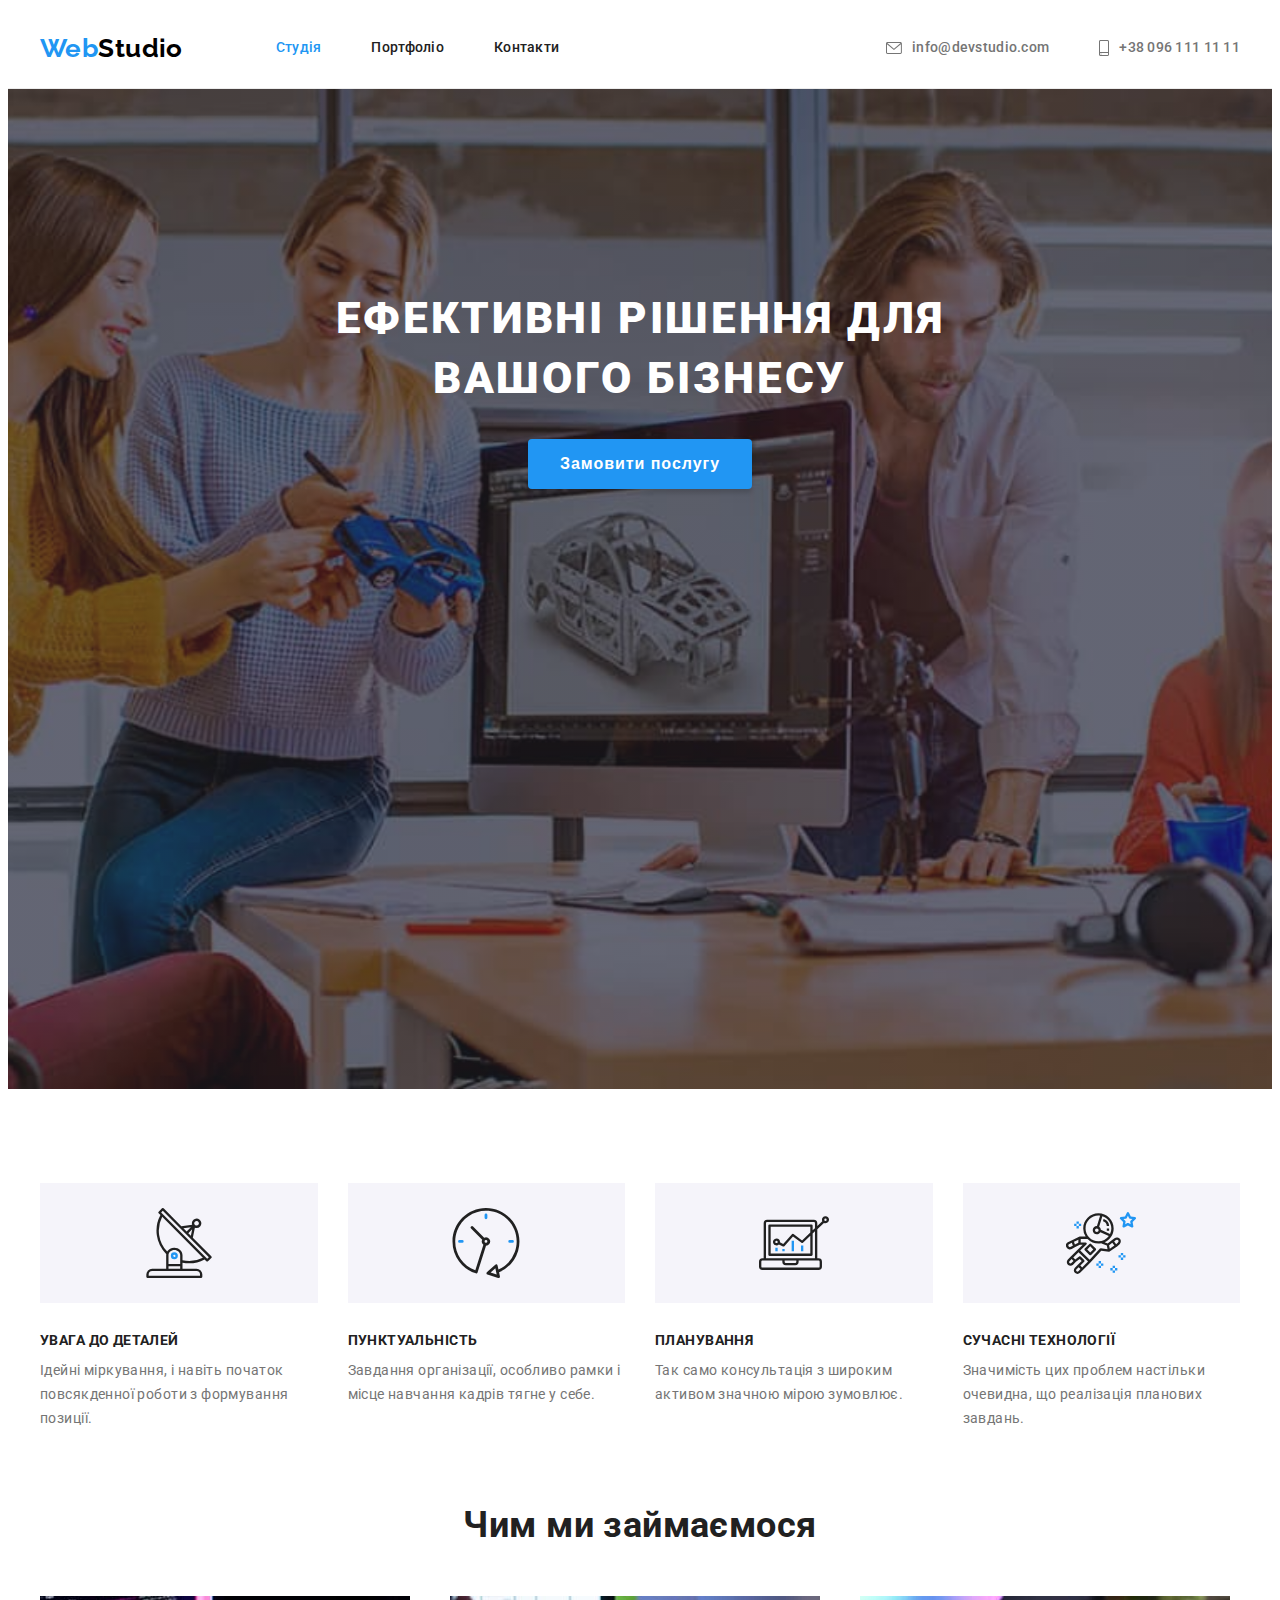
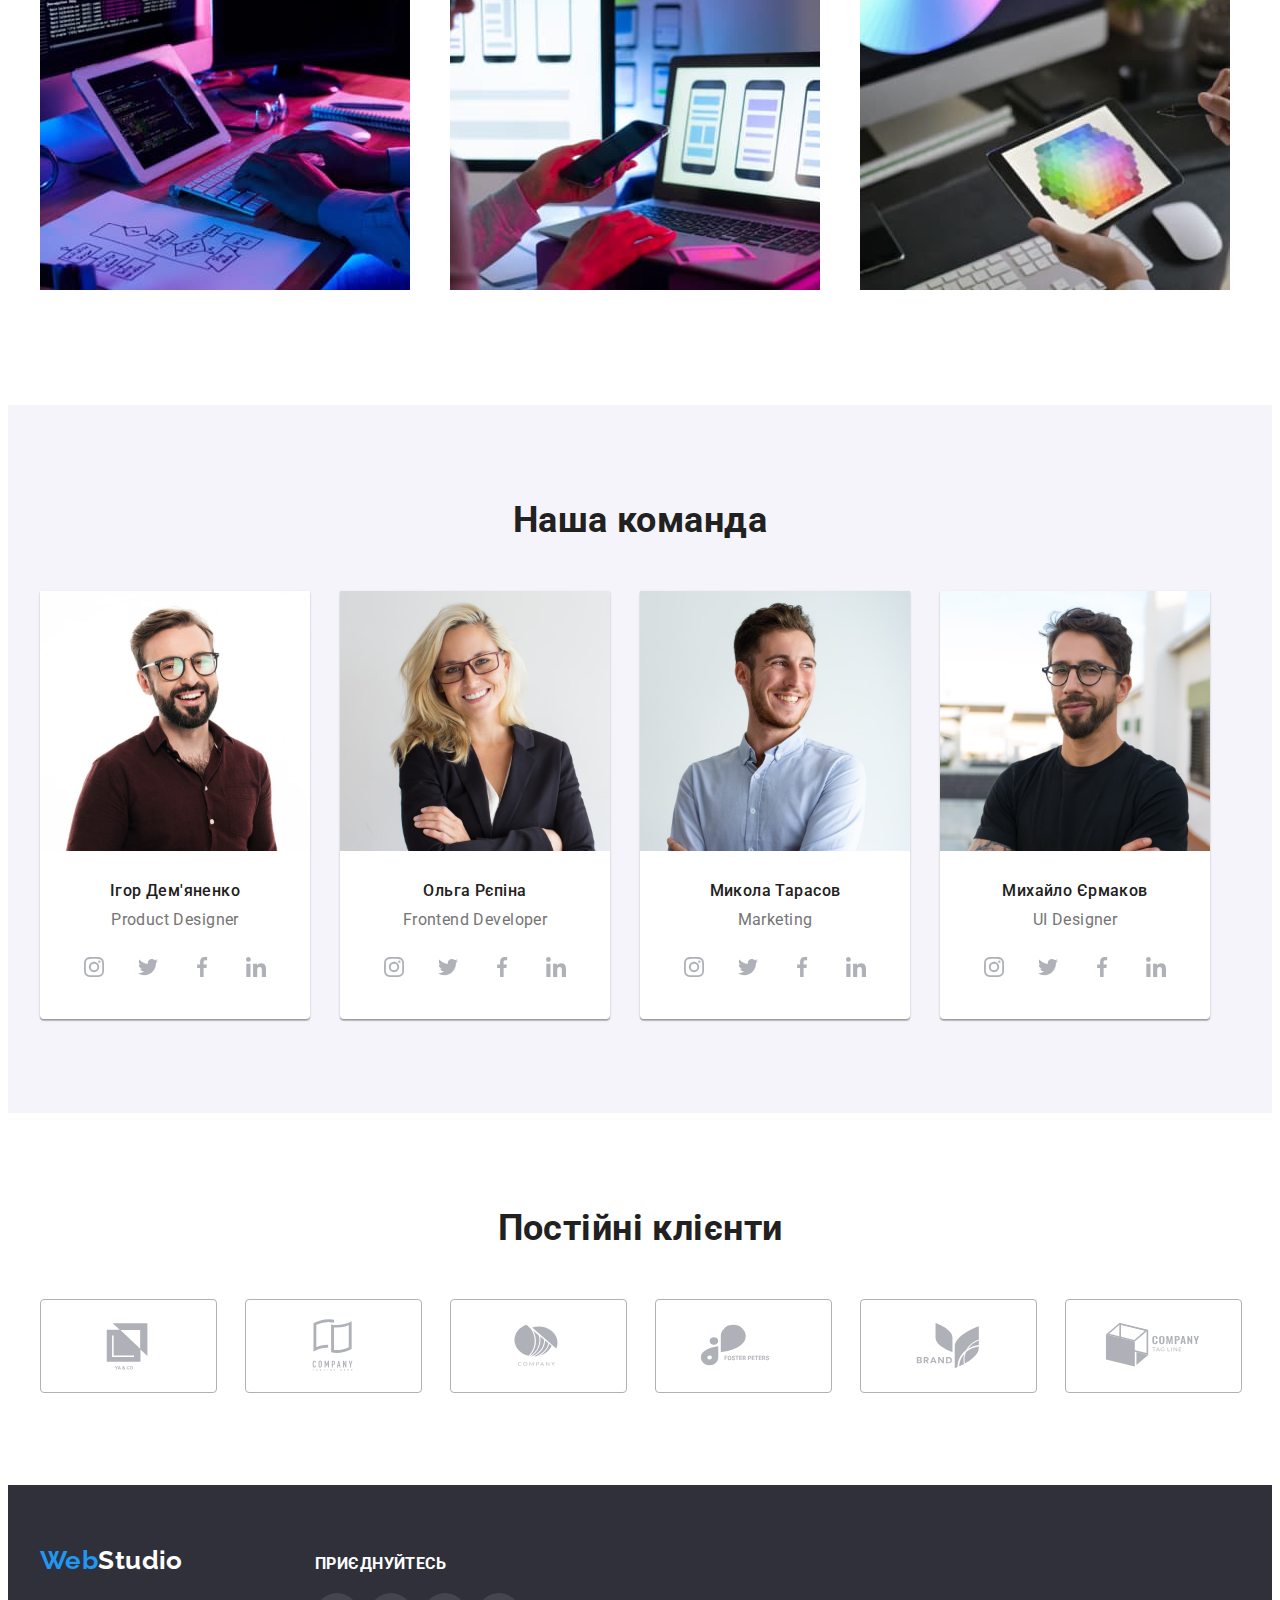
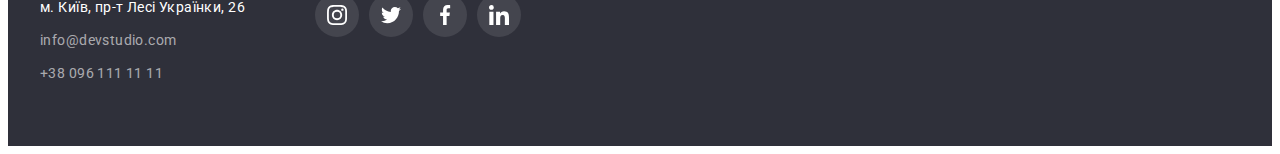
==== commit ecb312c7: "fix according to requirements" ====
--- a/index.html
+++ b/index.html
@@ -179,8 +179,6 @@
                      <div class="team-card-text">
                         <h3 class="team-card-title title">Ігор Дем'яненко</h3>
                         <p lang="en">Product Designer</p>
-                     </div>
-                     <div class="team-social">
                         <ul class="team-social-list list">
                            <li class="team-social-item">
                               <a
@@ -238,8 +236,6 @@
                      <div class="team-card-text">
                         <h3 class="team-card-title title">Ольга Рєпіна</h3>
                         <p lang="en">Frontend Developer</p>
-                     </div>
-                     <div class="team-social">
                         <ul class="team-social-list list">
                            <li class="team-social-item">
                               <a
@@ -297,8 +293,6 @@
                      <div class="team-card-text">
                         <h3 class="team-card-title title">Микола Тарасов</h3>
                         <p lang="en">Marketing</p>
-                     </div>
-                     <div class="team-social">
                         <ul class="team-social-list list">
                            <li class="team-social-item">
                               <a
@@ -356,8 +350,6 @@
                      <div class="team-card-text">
                         <h3 class="team-card-title title">Михайло Єрмаков</h3>
                         <p lang="en">UI Designer</p>
-                     </div>
-                     <div class="team-social">
                         <ul class="team-social-list list">
                            <li class="team-social-item">
                               <a
--- a/css/styles.css
+++ b/css/styles.css
@@ -320,13 +320,6 @@
    margin-bottom: 16px;
 }
 
-.team-social {
-   width: 206px;
-   margin-left: auto;
-   margin-right: auto;
-   padding-bottom: 30px;
-}
-
 .team-social-list {
    display: flex;
    gap: 10px;
@@ -412,12 +405,8 @@
 .filter-list .button:hover,
 .filter-list .button:focus,
 .filter-list .button:active {
-   padding-left: 25px;
-   padding-right: 25px;
-
    background-color: var(--accent-color);
    color: var(--light-auxiliary-color);
-   cursor: pointer;
    box-shadow: 0px 3px 1px rgba(0, 0, 0, 0.1), 0px 1px 2px rgba(0, 0, 0, 0.08),
       0px 2px 2px rgba(0, 0, 0, 0.12);
 }
